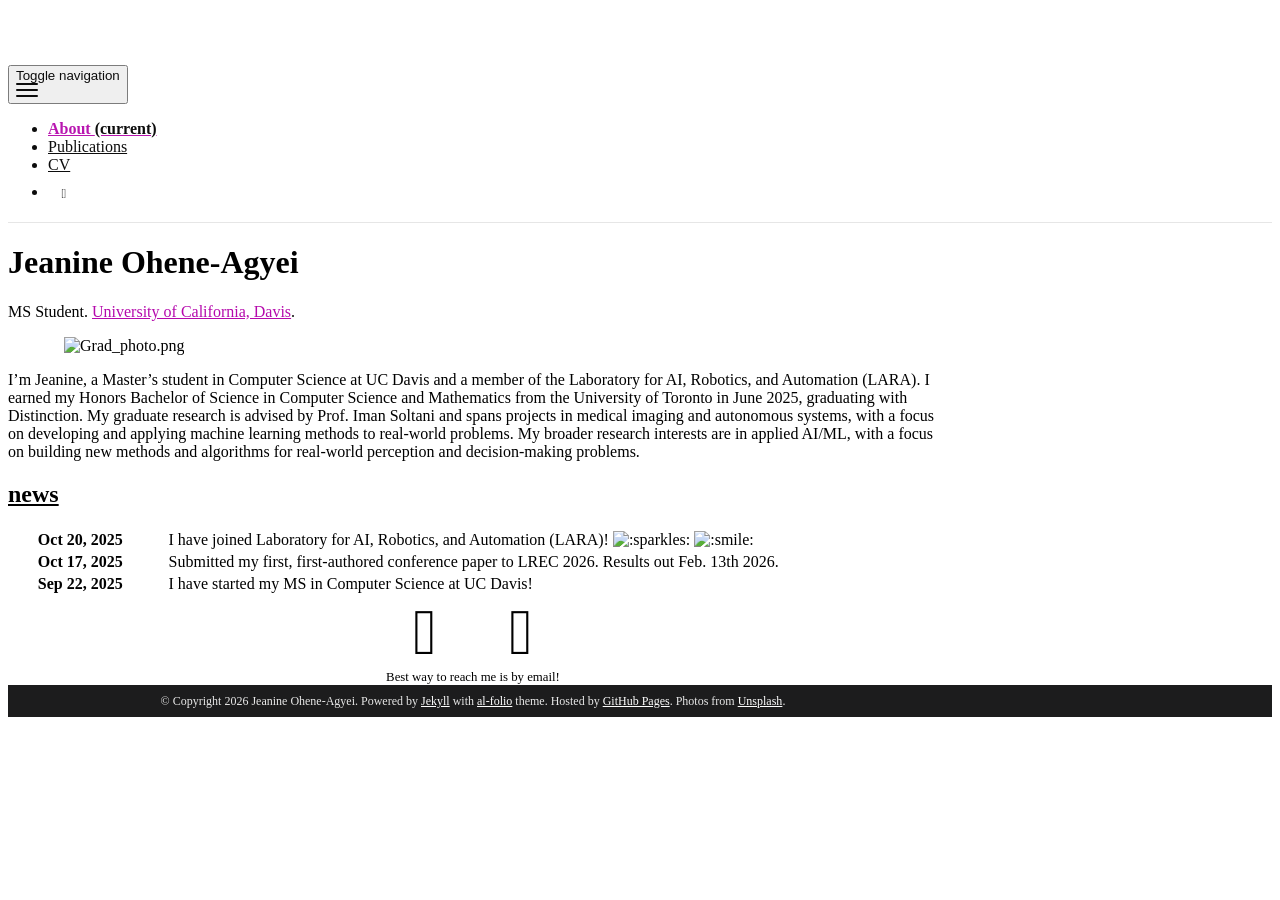
==== index.html @ bb0301bc "Deploying to gh-pages from @ jeanineohene-agyei/jeanineohene-agyei.github.io@936c6bf498dc7e706f2542d" ====
<!DOCTYPE html> <html lang="en"> <head> <meta http-equiv="Content-Type" content="text/html; charset=UTF-8"> <meta charset="utf-8"> <meta name="viewport" content="width=device-width, initial-scale=1, shrink-to-fit=no"> <meta http-equiv="X-UA-Compatible" content="IE=edge"> <title> Jeanine Ohene-Agyei </title> <meta name="author" content="Jeanine Ohene-Agyei"> <meta name="description" content="A simple, whitespace theme for academics. Based on [*folio](https://github.com/bogoli/-folio) design. "> <meta name="keywords" content="jekyll, jekyll-theme, academic-website, portfolio-website"> <meta http-equiv="Content-Security-Policy" content="default-src 'self'; script-src 'self' 'unsafe-inline' https:; style-src 'self' 'unsafe-inline' https:; img-src 'self' data: https:; font-src 'self' data: https:; media-src 'self' https:; frame-src 'self' https:; connect-src 'self' https:;"> <link rel="stylesheet" href="/assets/css/bootstrap.min.css?v=a4b3f509e79c54a512b890d73235ef04"> <link rel="stylesheet" href="https://cdn.jsdelivr.net/npm/mdbootstrap@4.20.0/css/mdb.min.css" integrity="sha256-jpjYvU3G3N6nrrBwXJoVEYI/0zw8htfFnhT9ljN3JJw=" crossorigin="anonymous"> <link defer rel="stylesheet" href="/assets/css/academicons.min.css?v=f0b7046b84e425c55f3463ac249818f5"> <link defer rel="stylesheet" href="/assets/css/scholar-icons.css?v=62b2ac103a88034e6882a5be5f3e2772"> <link defer rel="stylesheet" type="text/css" href="https://fonts.googleapis.com/css?family=Roboto:300,400,500,700|Roboto+Slab:100,300,400,500,700|Material+Icons&amp;display=swap"> <link defer rel="stylesheet" href="/assets/css/jekyll-pygments-themes-github.css?v=591dab5a4e56573bf4ef7fd332894c99" media="" id="highlight_theme_light"> <link rel="shortcut icon" href="data:image/svg+xml,&lt;svg%20xmlns=%22http://www.w3.org/2000/svg%22%20viewBox=%220%200%20100%20100%22&gt;&lt;text%20y=%22.9em%22%20font-size=%2290%22&gt;%E2%9A%9B%EF%B8%8F&lt;/text&gt;&lt;/svg&gt;"> <link rel="stylesheet" href="/assets/css/main.css?v=d41d8cd98f00b204e9800998ecf8427e"> <link rel="canonical" href="https://jeanineohene-agyei.github.io/"> <script src="/assets/js/theme.js?v=5fea5159b787642c1bbc1f334d60f883"></script> <link defer rel="stylesheet" href="/assets/css/jekyll-pygments-themes-native.css?v=5847e5ed4a4568527aa6cfab446049ca" media="none" id="highlight_theme_dark"> <script>
    initTheme();
  </script> </head> <body class="fixed-top-nav "> <header> <nav id="navbar" class="navbar navbar-light navbar-expand-sm fixed-top" role="navigation"> <div class="container"> <button class="navbar-toggler collapsed ml-auto" type="button" data-toggle="collapse" data-target="#navbarNav" aria-controls="navbarNav" aria-expanded="false" aria-label="Toggle navigation"> <span class="sr-only">Toggle navigation</span> <span class="icon-bar top-bar"></span> <span class="icon-bar middle-bar"></span> <span class="icon-bar bottom-bar"></span> </button> <div class="collapse navbar-collapse text-right" id="navbarNav"> <ul class="navbar-nav ml-auto flex-nowrap"> <li class="nav-item active"> <a class="nav-link" href="/">About <span class="sr-only">(current)</span> </a> </li> <li class="nav-item "> <a class="nav-link" href="/publications/">Publications </a> </li> <li class="nav-item "> <a class="nav-link" href="/cv/">CV </a> </li> <li class="toggle-container"> <button id="light-toggle" title="Change theme"> <i class="fa-half-sun-moon" id="light-toggle-system"></i> <i class="fa-solid fa-moon" id="light-toggle-dark"></i> <i class="fa-solid fa-sun" id="light-toggle-light"></i> </button> </li> </ul> </div> </div> </nav> <progress id="progress" value="0"> <div class="progress-container"> <span class="progress-bar"></span> </div> </progress> </header> <div class="container mt-5" role="main"> <div class="post"> <header class="post-header"> <h1 class="post-title"> <span class="font-weight-bold">Jeanine</span> Ohene-Agyei </h1> <p class="desc">MS Student. <a href="https://www.ucdavis.edu/" rel="external nofollow noopener" target="_blank">University of California, Davis</a>.</p> </header> <article> <div class="profile float-right"> <figure> <picture> <source class="responsive-img-srcset" srcset="/assets/img/Grad_photo-480.webp 480w,/assets/img/Grad_photo-800.webp 800w,/assets/img/Grad_photo-1400.webp 1400w," type="image/webp" sizes="(min-width: 930px) 270.0px, (min-width: 576px) 30vw, 95vw"> <img src="/assets/img/Grad_photo.png?v=5d788cd5aca3be4e5ffb398094a9f5c0" class="img-fluid z-depth-1 rounded-circle" width="100%" height="auto" alt="Grad_photo.png" loading="eager" onerror="this.onerror=null; $('.responsive-img-srcset').remove();"> </source></picture> </figure> </div> <div class="clearfix"> <p>I’m Jeanine, a Master’s student in Computer Science at UC Davis and a member of the Laboratory for AI, Robotics, and Automation (LARA). I earned my Honors Bachelor of Science in Computer Science and Mathematics from the University of Toronto in June 2025, graduating with Distinction. My graduate research is advised by Prof. Iman Soltani and spans projects in medical imaging and autonomous systems, with a focus on developing and applying machine learning methods to real-world problems. My broader research interests are in applied AI/ML, with a focus on building new methods and algorithms for real-world perception and decision-making problems.</p> </div> <h2> <a href="/news/" style="color: inherit">news</a> </h2> <div class="news"> <div class="table-responsive"> <table class="table table-sm table-borderless"> <tr> <th scope="row" style="width: 20%">Oct 20, 2025</th> <td> I have joined Laboratory for AI, Robotics, and Automation (LARA)! <img class="emoji" title=":sparkles:" alt=":sparkles:" src="https://github.githubassets.com/images/icons/emoji/unicode/2728.png" height="20" width="20"> <img class="emoji" title=":smile:" alt=":smile:" src="https://github.githubassets.com/images/icons/emoji/unicode/1f604.png" height="20" width="20"> </td> </tr> <tr> <th scope="row" style="width: 20%">Oct 17, 2025</th> <td> Submitted my first, first-authored conference paper to LREC 2026. Results out Feb. 13th 2026. </td> </tr> <tr> <th scope="row" style="width: 20%">Sep 22, 2025</th> <td> I have started my MS in Computer Science at UC Davis! </td> </tr> </table> </div> </div> <div class="social"> <div class="contact-icons"> <a href="/assets/pdf/Jeanine_s_CV.pdf" title="Cv pdf"><i class="ai ai-cv"></i></a> <a href="mailto:joheneagyei@ucdavis.edu" title="Email"><i class="fa-solid fa-envelope"></i></a> <a href="https://www.linkedin.com/in/jeanine-ohene-agyei-8a7bb0239" title="Linkedin username" rel="external nofollow noopener" target="_blank"><i class="fa-brands fa-linkedin"></i></a> <a href="https://scholar.google.com/citations?user=N5tnkrQAAAAJ" title="Scholar userid" rel="external nofollow noopener" target="_blank"><i class="ai ai-google-scholar"></i></a> </div> <div class="contact-note">Best way to reach me is by email! </div> </div> </article> </div> </div> <footer class="fixed-bottom" role="contentinfo"> <div class="container mt-0"> © Copyright 2026 Jeanine Ohene-Agyei. Powered by <a href="https://jekyllrb.com/" target="_blank" rel="external nofollow noopener">Jekyll</a> with <a href="https://github.com/alshedivat/al-folio" rel="external nofollow noopener" target="_blank">al-folio</a> theme. Hosted by <a href="https://pages.github.com/" target="_blank" rel="external nofollow noopener">GitHub Pages</a>. Photos from <a href="https://unsplash.com" target="_blank" rel="external nofollow noopener">Unsplash</a>. </div> </footer> <script src="https://cdn.jsdelivr.net/npm/jquery@3.6.0/dist/jquery.min.js" integrity="sha256-/xUj+3OJU5yExlq6GSYGSHk7tPXikynS7ogEvDej/m4=" crossorigin="anonymous"></script> <script src="/assets/js/bootstrap.bundle.min.js"></script> <script src="https://cdn.jsdelivr.net/npm/mdbootstrap@4.20.0/js/mdb.min.js" integrity="sha256-NdbiivsvWt7VYCt6hYNT3h/th9vSTL4EDWeGs5SN3DA=" crossorigin="anonymous"></script> <script defer src="https://cdn.jsdelivr.net/npm/masonry-layout@4.2.2/dist/masonry.pkgd.min.js" integrity="sha256-Nn1q/fx0H7SNLZMQ5Hw5JLaTRZp0yILA/FRexe19VdI=" crossorigin="anonymous"></script> <script defer src="https://cdn.jsdelivr.net/npm/imagesloaded@5.0.0/imagesloaded.pkgd.min.js" integrity="sha256-htrLFfZJ6v5udOG+3kNLINIKh2gvoKqwEhHYfTTMICc=" crossorigin="anonymous"></script> <script defer src="/assets/js/masonry.js?v=a0db7e5d5c70cc3252b3138b0c91dcaf" type="text/javascript"></script> <script defer src="https://cdn.jsdelivr.net/npm/medium-zoom@1.1.0/dist/medium-zoom.min.js" integrity="sha256-ZgMyDAIYDYGxbcpJcfUnYwNevG/xi9OHKaR/8GK+jWc=" crossorigin="anonymous"></script> <script defer src="/assets/js/zoom.js?v=85ddb88934d28b74e78031fd54cf8308"></script> <script src="/assets/js/no_defer.js?v=2781658a0a2b13ed609542042a859126"></script> <script defer src="/assets/js/common.js?v=c15de51d4bb57887caa2c21988d97279"></script> <script defer src="/assets/js/copy_code.js?v=c8a01c11a92744d44b093fc3bda915df" type="text/javascript"></script> <script defer src="/assets/js/jupyter_new_tab.js?v=d9f17b6adc2311cbabd747f4538bb15f"></script> <script async src="https://d1bxh8uas1mnw7.cloudfront.net/assets/embed.js"></script> <script async src="https://badge.dimensions.ai/badge.js"></script> <script defer type="text/javascript" id="MathJax-script" src="https://cdn.jsdelivr.net/npm/mathjax@3.2.2/es5/tex-mml-chtml.js" integrity="sha256-MASABpB4tYktI2Oitl4t+78w/lyA+D7b/s9GEP0JOGI=" crossorigin="anonymous"></script> <script src="/assets/js/mathjax-setup.js?v=a5bb4e6a542c546dd929b24b8b236dfd"></script> <script defer src="https://cdnjs.cloudflare.com/polyfill/v3/polyfill.min.js?features=es6" crossorigin="anonymous"></script> <script defer src="/assets/js/progress-bar.js?v=2f30e0e6801ea8f5036fa66e1ab0a71a" type="text/javascript"></script> <script src="/assets/js/vanilla-back-to-top.min.js?v=f40d453793ff4f64e238e420181a1d17"></script> <script>
    addBackToTop();
  </script> </body> </html>
---- assets/css/main.css ----
:root{color-scheme:light;--global-bg-color:#fff;--global-code-bg-color:rgba(181,9,172,0.05);--global-text-color:#000;--global-text-color-light:#828282;--global-theme-color:#b509ac;--global-hover-color:#b509ac;--global-hover-text-color:#fff;--global-footer-bg-color:#1c1c1d;--global-footer-text-color:#e8e8e8;--global-footer-link-color:#fff;--global-distill-app-color:#828282;--global-divider-color:rgba(0,0,0,0.1);--global-card-bg-color:#fff;--global-highlight-color:#b71c1c;--global-back-to-top-bg-color:rgba(0,0,0,0.4);--global-back-to-top-text-color:#fff;--global-newsletter-bg-color:#fff;--global-newsletter-text-color:#000;--global-tip-block:#42b983;--global-tip-block-bg:#e2f5ec;--global-tip-block-text:#215d42;--global-tip-block-title:#359469;--global-warning-block:#e7c000;--global-warning-block-bg:#fff8d8;--global-warning-block-text:#6b5900;--global-warning-block-title:#b29400;--global-danger-block:#c00;--global-danger-block-bg:#ffe0e0;--global-danger-block-text:#600;--global-danger-block-title:#c00}:root #light-toggle-system{display:inline-block}:root #light-toggle-dark{display:none}:root #light-toggle-light{display:none}:root .only-light{display:block}:root .only-dark{display:none}:root #back-to-top{color:var(--global-back-to-top-text-color);background:var(--global-back-to-top-bg-color);bottom:30px;right:30px;height:40px;width:40px;z-index:10}html[data-theme=dark]{color-scheme:dark;--global-bg-color:#1c1c1d;--global-code-bg-color:#2c3237;--global-text-color:#e8e8e8;--global-text-color-light:#828282;--global-theme-color:#2698ba;--global-hover-color:#2698ba;--global-hover-text-color:#fff;--global-footer-bg-color:#e8e8e8;--global-footer-text-color:#1c1c1d;--global-footer-link-color:#000;--global-distill-app-color:#e8e8e8;--global-divider-color:#424246;--global-card-bg-color:#212529;--global-back-to-top-bg-color:rgba(255,255,255,0.5);--global-back-to-top-text-color:#000;--global-newsletter-bg-color:#e8e8e8;--global-newsletter-text-color:#1c1c1d;--global-tip-block:#42b983;--global-tip-block-bg:#215d42;--global-tip-block-text:#beffe2;--global-tip-block-title:#e2f5ec;--global-warning-block:#e7c000;--global-warning-block-bg:#6b5900;--global-warning-block-text:#fff2af;--global-warning-block-title:#fff8d8;--global-danger-block:#c00;--global-danger-block-bg:#600;--global-danger-block-text:#ffb9b9;--global-danger-block-title:#ffe0e0}html[data-theme=dark] .only-light{display:none}html[data-theme=dark] .only-dark{display:block}html[data-theme-setting=dark] #light-toggle-system{display:none}html[data-theme-setting=dark] #light-toggle-dark{display:inline-block}html[data-theme-setting=dark] #light-toggle-light{display:none}html[data-theme-setting=dark] #back-to-top{color:var(--global-back-to-top-text-color);background:var(--global-back-to-top-bg-color)}html[data-theme-setting=light] #light-toggle-system{display:none}html[data-theme-setting=light] #light-toggle-dark{display:none}html[data-theme-setting=light] #light-toggle-light{display:inline-block}.fa-half-sun-moon{position:relative;display:inline-block;--fa-font:var(--fa-font-solid);speak:none;font-style:normal;font-variant:normal;text-rendering:auto;-webkit-font-smoothing:antialiased;-moz-osx-font-smoothing:grayscale;width:1em;height:1em}.fa-half-sun-moon::before,.fa-half-sun-moon::after{content:"";position:absolute;inset:0;top:-0.5px;bottom:-0.5px;text-align:center;line-height:1em;clip-path:polygon(0 0,100% 0,100% 100%,0 100%);font:var(--fa-font)}.fa-half-sun-moon::before{content:"";color:var(--global-text-color);clip-path:polygon(0 0,calc(50% - 0.5px) 0,calc(50% - 0.5px) 100%,0 100%)}.fa-half-sun-moon::after{content:"";color:var(--global-text-color);clip-path:polygon(calc(50% + 0.5px) 0,100% 0,100% 100%,calc(50% + 0.5px) 100%);right:-1.5px;transform:translateX(-1px)}#light-toggle:hover .fa-half-sun-moon::before{color:var(--global-theme-color)}#light-toggle:hover .fa-half-sun-moon::after{color:var(--global-theme-color)}body{padding-bottom:70px;color:var(--global-text-color);background-color:var(--global-bg-color)}body h1,body h2,body h3,body h4,body h5,body h6{scroll-margin-top:66px}body.fixed-top-nav{padding-top:57px}.container{max-width:930px}.profile img{width:100%}p,h1,h2,h3,h4,h5,h6,em,div,li,span,strong{color:var(--global-text-color)}hr{border-top:1px solid var(--global-divider-color)}table td,table th{font-size:1rem;padding:1px 1rem 1px 0}table th{font-weight:bold}a,table.table a{color:var(--global-theme-color)}a:hover,table.table a:hover{color:var(--global-theme-color);text-decoration:underline}a:hover:after :not(.nav-item.dropdown),table.table a:hover:after :not(.nav-item.dropdown){width:100%}.table-dark{background-color:rgba(0,0,0,0)}blockquote{background:var(--global-bg-color);border-left:5px solid var(--global-theme-color);margin:1.5em 0;padding:1em;font-size:1.2rem}blockquote p{margin-bottom:0}blockquote.block-tip{border-color:var(--global-tip-block);background-color:var(--global-tip-block-bg)}blockquote.block-tip em,blockquote.block-tip li,blockquote.block-tip p,blockquote.block-tip strong{color:var(--global-tip-block-text)}blockquote.block-tip a,blockquote.block-tip h1,blockquote.block-tip h2,blockquote.block-tip h3,blockquote.block-tip h4,blockquote.block-tip h5,blockquote.block-tip h6{color:var(--global-tip-block-title)}blockquote.block-warning{border-color:var(--global-warning-block);background-color:var(--global-warning-block-bg)}blockquote.block-warning em,blockquote.block-warning li,blockquote.block-warning p,blockquote.block-warning strong{color:var(--global-warning-block-text)}blockquote.block-warning a,blockquote.block-warning h1,blockquote.block-warning h2,blockquote.block-warning h3,blockquote.block-warning h4,blockquote.block-warning h5,blockquote.block-warning h6{color:var(--global-warning-block-title)}blockquote.block-danger{border-color:var(--global-danger-block);background-color:var(--global-danger-block-bg)}blockquote.block-danger em,blockquote.block-danger li,blockquote.block-danger p,blockquote.block-danger strong{color:var(--global-danger-block-text)}blockquote.block-danger a,blockquote.block-danger h1,blockquote.block-danger h2,blockquote.block-danger h3,blockquote.block-danger h4,blockquote.block-danger h5,blockquote.block-danger h6{color:var(--global-danger-block-title)}.navbar{box-shadow:none;border-bottom:1px solid var(--global-divider-color);background-color:var(--global-bg-color);opacity:.95}.navbar .dropdown-menu{background-color:var(--global-bg-color);border:1px solid var(--global-divider-color)}.navbar .dropdown-menu a:not(.active){color:var(--global-text-color)}.navbar .dropdown-menu a:hover{color:var(--global-hover-color)}.dropdown-item{color:var(--global-text-color)}.dropdown-item:hover{color:var(--global-hover-color);background-color:var(--global-bg-color)}.dropdown-item.active,.dropdown-item:active{background-color:var(--global-hover-color);color:var(--global-hover-text-color)!important}.dropdown-item.active:hover,.dropdown-item:active:hover{color:var(--global-hover-text-color)}.navbar.navbar-light a:hover{text-decoration:none}.navbar.navbar-light .navbar-brand{color:var(--global-text-color)}.navbar.navbar-light .navbar-nav .nav-item .nav-link{color:var(--global-text-color)}.navbar.navbar-light .navbar-nav .nav-item .nav-link:hover{color:var(--global-hover-color)}.navbar.navbar-light .navbar-nav .nav-item.active>.nav-link{background-color:inherit;font-weight:bolder;color:var(--global-theme-color)}.navbar.navbar-light .navbar-nav .nav-item.active>.nav-link:hover{color:var(--global-hover-color)}.navbar.navbar-light .navbar-brand.social{padding-bottom:0;padding-top:0;font-size:1.7rem}.navbar.navbar-light .navbar-brand.social a img{width:1.7rem;height:1.7rem;margin-bottom:.5rem}.navbar.navbar-light .navbar-brand.social a svg{width:1.7rem;height:1.7rem;margin-bottom:.5rem}.navbar.navbar-light .navbar-brand.social a svg image{width:1.7rem;height:1.7rem}.navbar.navbar-light .navbar-brand.social a i::before{color:var(--global-text-color);transition-property:all .2s ease-in-out}.navbar.navbar-light .navbar-brand.social a:hover i::before{color:var(--global-theme-color)}.navbar-toggler .icon-bar{display:block;width:22px;height:2px;background-color:var(--global-text-color);border-radius:1px;margin-bottom:4px;transition:all .2s}.navbar-toggler .top-bar{transform:rotate(45deg);transform-origin:10% 10%}.navbar-toggler .middle-bar{opacity:0}.navbar-toggler .bottom-bar{transform:rotate(-45deg);transform-origin:10% 90%}.navbar-toggler.collapsed .top-bar{transform:rotate(0)}.navbar-toggler.collapsed .middle-bar{opacity:1}.navbar-toggler.collapsed .bottom-bar{transform:rotate(0)}#light-toggle{padding:0;border:0;background-color:inherit;color:var(--global-text-color);width:2rem;height:2rem;display:inline-flex;align-items:center;justify-content:center}#light-toggle:hover{color:var(--global-hover-color)}@media(min-width:576px){#light-toggle{transform:translateY(4px)}}#search-toggle{padding:0;border:0;background-color:inherit;color:var(--global-text-color)}#search-toggle:hover{color:var(--global-hover-color)}footer.fixed-bottom{background-color:var(--global-footer-bg-color);font-size:.75rem}footer.fixed-bottom .container{color:var(--global-footer-text-color);padding-top:9px;padding-bottom:8px;text-align:center}footer.fixed-bottom a{color:var(--global-footer-link-color)}footer.fixed-bottom a:hover{color:var(--global-theme-color);text-decoration:none}footer.sticky-bottom{border-top:1px solid var(--global-divider-color);padding-top:40px;padding-bottom:40px;font-size:.9rem}footer.sticky-bottom .container{text-align:center}.header-bar{border-bottom:1px solid var(--global-divider-color);text-align:center;padding-top:2rem;padding-bottom:3rem}.header-bar h1{color:var(--global-theme-color);font-size:5rem}.tag-category-list{border-bottom:1px solid var(--global-divider-color);text-align:center;padding-top:1rem}.tag-category-list ul{justify-content:center;display:flow-root}.tag-category-list ul p,.tag-category-list ul li{list-style:none;display:inline-block;padding:1rem .5rem;color:var(--global-text-color-light)}.post-list{margin:0;margin-bottom:40px;padding:0}.post-list li{border-bottom:1px solid var(--global-divider-color);list-style:none;padding-top:2rem;padding-bottom:2rem}.post-list li .post-meta{color:var(--global-text-color-light);font-size:.875rem;margin-bottom:0}.post-list li .post-tags{color:var(--global-text-color-light);font-size:.875rem;padding-top:.25rem;padding-bottom:0}.post-list li a{color:var(--global-text-color);text-decoration:none}.post-list li a:hover{color:var(--global-theme-color)}.pagination .page-item .page-link{color:var(--global-text-color);padding:.75rem 1.15rem}.pagination .page-item .page-link:hover{color:#000}.pagination .page-item.active .page-link{color:#fff;background-color:var(--global-theme-color)}.pagination .page-item.active .page-link:hover{background-color:var(--global-theme-color)}.post .post-meta{color:var(--global-text-color-light);font-size:.875rem;margin-bottom:0}.post .post-tags{color:var(--global-text-color-light);font-size:.875rem;padding-top:.25rem;padding-bottom:1rem}.post .post-tags a{color:var(--global-text-color-light);text-decoration:none}.post .post-tags a:hover{color:var(--global-theme-color)}.featured-posts a{color:var(--global-text-color-light);text-decoration:none}.featured-posts a .card-text{overflow:hidden;text-overflow:ellipsis;white-space:nowrap}.featured-posts a:hover{color:var(--global-theme-color)}.featured-posts a:hover .card-title{color:var(--global-theme-color)}.featured-posts .post-meta{color:var(--global-text-color-light);font-size:.875rem;margin-bottom:0;padding-top:.5rem}.post-description{margin-bottom:2rem;font-size:.875rem}.post-description a{color:inherit}.post-description a:hover{color:var(--global-theme-color);text-decoration:none}.publications{margin-top:2rem}.publications h1{color:var(--global-theme-color);font-size:2rem;text-align:center;margin-top:1em;margin-bottom:1em}.publications h2{margin-bottom:1rem}.publications h2 span{font-size:1.5rem}.publications h2.bibliography{color:var(--global-divider-color);border-top:1px solid var(--global-divider-color);padding-top:1rem;margin-top:2rem;text-align:right}.publications ol.bibliography{list-style:none;padding:0;margin-top:0}.publications ol.bibliography li{margin-bottom:1rem}.publications ol.bibliography li .preview{display:inline-block}.publications ol.bibliography li .abbr{margin-bottom:.5rem}.publications ol.bibliography li .abbr abbr{display:inline-block;background-color:var(--global-theme-color);margin-bottom:.5rem;color:var(--global-card-bg-color)!important}.publications ol.bibliography li .abbr abbr a{color:#fff}.publications ol.bibliography li .abbr abbr a:hover{text-decoration:none}.publications ol.bibliography li .abbr .award{color:var(--global-theme-color)!important;border:1px solid var(--global-theme-color)}.publications ol.bibliography li .title{font-weight:bolder}.publications ol.bibliography li .author a{border-bottom:1px dashed var(--global-theme-color)}.publications ol.bibliography li .author a:hover{border-bottom-style:solid;text-decoration:none}.publications ol.bibliography li .author>em{border-bottom:1px solid;font-style:normal}.publications ol.bibliography li .author>span.more-authors{color:var(--global-text-color-light);border-bottom:1px dashed var(--global-text-color-light);cursor:pointer}.publications ol.bibliography li .author>span.more-authors:hover{color:var(--global-text-color);border-bottom:1px dashed var(--global-text-color)}.publications ol.bibliography li .links a.btn{color:var(--global-text-color);border:1px solid var(--global-text-color);padding-left:1rem;padding-right:1rem;padding-top:.25rem;padding-bottom:.25rem;margin-left:0}.publications ol.bibliography li .links a.btn:hover{color:var(--global-theme-color);border-color:var(--global-theme-color)}.publications ol.bibliography li .links a.award.btn{border-color:var(--global-highlight-color)}.publications ol.bibliography li .badges{padding-bottom:.5rem}.publications ol.bibliography li .badges span{display:inline-block;color:#000;height:100%;padding-right:.5rem;vertical-align:middle}.publications ol.bibliography li .badges span:hover{text-decoration:underline}.publications ol.bibliography li .hidden{font-size:.875rem;max-height:0;overflow:hidden;text-align:justify;transition-property:.15s ease;-moz-transition:.15s ease;-ms-transition:.15s ease;-o-transition:.15s ease;transition:all .15s ease}.publications ol.bibliography li .hidden p{line-height:1.4em;margin:10px}.publications ol.bibliography li .hidden pre{font-size:1em;line-height:1.4em;padding:10px}.publications ol.bibliography li .hidden.open{max-height:100em;transition-property:.15s ease;-moz-transition:.15s ease;-ms-transition:.15s ease;-o-transition:.15s ease;transition:all .15s ease}.publications ol.bibliography li div.abstract.hidden{border:dashed 1px var(--global-bg-color)}.publications ol.bibliography li div.abstract.hidden.open{border-color:var(--global-text-color)}.publications ol.bibliography div.award.hidden{border:dashed 1px var(--global-bg-color)}.publications ol.bibliography div.award.hidden.open{border-color:var(--global-highlight-color)}.citation,.citation-number{color:var(--global-theme-color)}ul.task-list{list-style-type:none}ul.task-list>li ul{padding-inline-start:1.5rem}ul.task-list input[type=checkbox]{margin:.275rem .5rem .5rem -1rem;vertical-align:middle}.equation{margin-bottom:1rem;text-align:center}.caption{font-size:.875rem;margin-top:.75rem;margin-bottom:1.5rem;text-align:center}.card{background-color:var(--global-card-bg-color)}.card .card-img{width:100%;padding-top:1.25rem}.card .card-title{color:var(--global-text-color)}.card .card-body{padding:1.25rem 1.25rem 1.25rem 1.25rem}.profile{width:100%}.profile .more-info{margin-bottom:5px;margin-top:5px;font-family:monospace}.profile .more-info p{display:inline-block;margin:0}.profile.float-right{margin-left:1rem}.profile.float-left{margin-right:1rem}@media(min-width:576px){.profile{width:30%}.profile .address p{display:block}}.cv{margin-bottom:40px}.cv .card{background-color:var(--global-card-bg-color);border:1px solid var(--global-divider-color)}.cv .card .list-group-item{background-color:inherit;border-color:var(--global-divider-color)}.cv .card .list-group-item .badge{color:var(--global-card-bg-color)!important;background-color:var(--global-theme-color)!important}.date-column{width:75px;transform:translateX(-15px) translateY(-5px)}.projects a{text-decoration:none}.projects a:hover .card-title{color:var(--global-theme-color)}.projects .card img{width:100%}.projects .col{padding-bottom:1rem}.projects .grid-item{width:250px;margin-bottom:10px}.projects h2.category{color:var(--global-divider-color);border-bottom:1px solid var(--global-divider-color);padding-top:.5rem;margin-top:2rem;margin-bottom:1rem;text-align:right}@media(min-width:768px){.repo{max-width:50%}}.social{text-align:center}.social .contact-icons{font-size:4rem}.social .contact-icons a img{width:3.2rem;height:3.2rem;margin-bottom:1rem}.social .contact-icons a svg{width:3.5rem;height:4rem;margin-bottom:.5rem}.social .contact-icons a svg image{width:3.5rem;height:3.5rem}.social .contact-icons a i::before{color:var(--global-text-color);transition-property:all .2s ease-in-out}.social .contact-icons a:hover{text-decoration:none}.social .contact-icons a:hover i::before{color:var(--global-theme-color)}.social .contact-note{font-size:.8rem}.distill a:hover{border-bottom-color:var(--global-theme-color);text-decoration:none}figure.highlight{margin:0 0 1rem;overflow-x:auto;-webkit-overflow-scrolling:touch}figure.highlight pre{white-space:pre;word-wrap:normal;overflow-x:auto;-webkit-overflow-scrolling:touch}pre{color:var(--global-theme-color);background-color:var(--global-code-bg-color);border-radius:6px;padding:6px 12px;overflow-x:auto;-webkit-overflow-scrolling:touch;white-space:pre;word-wrap:normal}pre pre,pre code{background-color:rgba(0,0,0,0);border-radius:0;margin-bottom:0;padding:0;white-space:inherit}code{color:var(--global-theme-color);background-color:var(--global-code-bg-color);border-radius:3px;padding:3px 3px;white-space:normal;word-wrap:break-word}progress{position:fixed;left:0;top:56px;z-index:10;width:100%;height:1px;-webkit-appearance:none;-moz-appearance:none;appearance:none;border:0;background-color:rgba(0,0,0,0);color:var(--global-theme-color)}progress::-webkit-progress-bar{background-color:rgba(0,0,0,0)}progress::-webkit-progress-value{background-color:var(--global-theme-color)}progress::-moz-progress-bar{background-color:var(--global-theme-color)}.progress-container{width:100%;background-color:rgba(0,0,0,0);position:fixed;top:56px;left:0;height:5px;display:block}.progress-bar{background-color:var(--global-theme-color);width:0;display:block;height:inherit}html.transition,html.transition *,html.transition *:before,html.transition *:after{transition:all 750ms!important;transition-delay:0!important}.code-display-wrapper{position:relative}.code-display-wrapper .copy{background:var(--global-card-bg-color);border-color:var(--global-bg-color);border-radius:.3rem;border-style:none;color:var(--global-text-color);font-size:medium;opacity:0;position:absolute;right:.2rem;top:.2rem}.code-display-wrapper:active .copy,.code-display-wrapper:focus .copy,.code-display-wrapper:hover .copy{color:var(--global-hover-color);opacity:1}nav[data-toggle=toc]{top:5rem}nav[data-toggle=toc] .nav .nav>li>a{font-size:.75rem}nav[data-toggle=toc] .nav>li>a{color:var(--global-text-color);font-size:.75rem}nav[data-toggle=toc] .nav>li>a:hover{color:var(--global-hover-color);border-left-color:var(--global-hover-color)}nav[data-toggle=toc] .nav-link.active{color:var(--global-theme-color);border-left-color:var(--global-theme-color);font-size:.75rem}nav[data-toggle=toc] .nav-link.active:hover{color:var(--global-hover-color);border-left-color:var(--global-hover-color)}@media(max-width:576px){nav[data-toggle=toc]{visibility:hidden;height:0;top:0}pre{font-size:.875rem;padding:8px 10px;margin:.5rem 0}figure.highlight{margin:.5rem 0}figure.highlight pre{font-size:.875rem;padding:8px 10px}code{font-size:.875rem;padding:2px 4px}}@media(max-width:400px){pre{font-size:.8rem;padding:6px 8px}figure.highlight pre{font-size:.8rem;padding:6px 8px}code{font-size:.8rem;padding:1px 3px}}@media(min-width:577px)and (max-width:768px){pre{font-size:.9rem;padding:8px 12px}figure.highlight pre{font-size:.9rem;padding:8px 12px}}.newsletter-form-container{margin-bottom:20px}.newsletter-form{display:flex;flex-direction:row;align-items:center;width:100%}.newsletter-form-input,.bibsearch-form-input{color:var(--global-newsletter-text-color);background:var(--global-newsletter-bg-color);border:1px solid var(--global-newsletter-text-color);outline:0;margin:0 10px 0 0;width:100%;max-width:350px;min-width:100px;box-sizing:border-box;box-shadow:rgba(0,0,0,.05) 0px 1px 2px;border-radius:6px;padding:8px 12px}.newsletter-form-input:focus{border-color:var(--global-theme-color)!important}.newsletter-form-button{background:var(--global-theme-color);color:var(--global-bg-color);display:flex;width:min-content;max-width:200px;white-space:nowrap;height:38px;align-items:center;flex-direction:row;padding:9px 17px;box-shadow:rgba(0,0,0,.05) 0px 1px 2px;border-radius:6px;text-align:center;font-style:normal;font-weight:500;line-height:20px;border:0;cursor:pointer}.newsletter-loading-button{background:var(--global-theme-color);color:var(--global-bg-color);display:none;width:min-content;max-width:300px;white-space:nowrap;height:38px;align-items:center;flex-direction:row;padding:9px 17px;box-shadow:rgba(0,0,0,.05) 0px 1px 2px;border-radius:6px;text-align:center;font-style:normal;font-weight:500;line-height:20px;border:0;cursor:pointer;margin-right:20px}.newsletter-success{color:var(--global-text-color);display:none;align-items:center;width:100%}.newsletter-error{color:var(--global-theme-color);display:none;align-items:center;width:100%}.newsletter-back-button{color:var(--global-theme-color);margin:10px auto;text-align:center;display:none;background:rgba(0,0,0,0);border:0;cursor:pointer}@media(max-width:575px){.newsletter-form-input,.newsletter-form-button,.newsletter-loading-button,.newsletter-success,.newsletter-error{font-size:16px!important}.newsletter-form-container{margin-right:20px;margin-left:20px}}.popover{background-color:var(--global-bg-color);border-color:var(--global-divider-color)}.popover .popover-header{color:var(--global-text-color);border-bottom:1px solid var(--global-divider-color)}.popover .popover-body{color:var(--global-text-color)}::highlight(search){background-color:var(--global-theme-color);color:var(--global-text-color)}.unloaded{display:none!important}#toc-sidebar{z-index:1}.echarts{height:400px;width:100%}.map{height:400px;width:100%}swiper-container{--swiper-navigation-color:var(--global-theme-color);--swiper-pagination-color:var(--global-theme-color);--swiper-pagination-bullet-inactive-color:var(--global-text-color)}ninja-keys{--ninja-accent-color:var(--global-theme-color);--ninja-icon-size:0;--ninja-modal-background:var(--global-bg-color);--ninja-z-index:1031}ninja-keys::part(ninja-input){color:var(--ninja-selected-text-color)}ninja-keys::part(ninja-input-wrapper){background:var(--global-bg-color)}figure.cover{display:inline-block;text-align:center;margin:.5rem}figure.cover img{vertical-align:bottom}figure.cover figcaption.finished{font-family:monospace;color:#23212d;text-transform:uppercase;background-color:#62c462}figure.cover figcaption.paused{font-family:monospace;color:#23212d;text-transform:uppercase;background-color:#bdac7e}figure.cover figcaption.queued{font-family:monospace;color:#23212d;text-transform:uppercase;background-color:#9e76b5}figure.cover figcaption.reading{font-family:monospace;color:#23212d;text-transform:uppercase;background-color:#f89406}figure.cover a.cover-link:hover{color:#23212d!important}.calendar-toggle-btn{background-color:#007acc;color:#fff;padding:.5em 1em;border:0;border-radius:6px;font-size:1em;cursor:pointer;transition:background-color .3s}.calendar-toggle-btn:hover{background-color:#005fa3}d-byline{border-top-color:var(--global-divider-color)!important}d-byline h3{color:var(--global-text-color)!important}d-byline a,d-article d-byline a{color:var(--global-text-color)!important}d-byline a:hover,d-article d-byline a:hover{color:var(--global-hover-color)!important}d-article{border-top-color:var(--global-divider-color)!important}d-article p,d-article h1,d-article h2,d-article h3,d-article h4,d-article h5,d-article h6,d-article li,d-article table{color:var(--global-text-color)!important}d-article h1,d-article h2,d-article hr,d-article table,d-article table th,d-article table td{border-bottom-color:var(--global-divider-color)!important}d-article a{color:var(--global-theme-color)!important}d-article a:hover{color:var(--global-theme-color)!important}d-article b i{display:inline}d-article blockquote{border-left:2px solid var(--global-theme-color)!important}d-article details{color:var(--global-text-color);background-color:var(--global-code-bg-color);margin-top:0;padding:8px 12px;position:relative;border-radius:6px;display:block;margin-bottom:20px;grid-column:text;overflow:auto;max-width:100%}d-article details summary{color:var(--global-theme-color)}d-article details p{margin-top:.5rem;margin-bottom:.5rem}d-article d-contents{align-self:start;grid-column:1/4;grid-row:auto/span 4;justify-self:end;margin-top:0;padding-left:2em;padding-right:3em;border-right:1px solid var(--global-divider-color);width:max(70%,300px);margin-right:0;margin-top:0;display:grid;grid-template-columns:minmax(8px,1fr) [toc] auto minmax(8px,1fr) [toc-line] 1px minmax(32px,2fr)}d-article d-contents nav{grid-column:toc}d-article d-contents nav a{border-bottom:none!important}d-article d-contents nav a:hover{border-bottom:1px solid var(--global-text-color)!important}d-article d-contents nav h3{margin-top:0;margin-bottom:1em}d-article d-contents nav div{display:block;outline:0;margin-bottom:.8em;color:rgba(0,0,0,.8);font-weight:bold}d-article d-contents nav ul{padding-left:1em;margin-top:0;margin-bottom:6px;list-style-type:none}d-article d-contents nav ul li{margin-bottom:.25em}d-article d-contents .figcaption{line-height:1.4em}d-article d-footnote{scroll-margin-top:66px;color:var(--global-theme-color)!important}d-article d-footnote:hover{color:var(--global-hover-color)!important}d-article d-cite a,d-article a.citation{color:var(--global-theme-color)!important}d-article d-cite a:hover,d-article a.citation:hover{color:var(--global-hover-color)!important}d-appendix{border-top-color:var(--global-divider-color)!important;color:var(--global-distill-app-color)!important}d-appendix h3,d-appendix li,d-appendix span{color:var(--global-distill-app-color)!important}d-appendix a,d-appendix a.footnote-backlink{color:var(--global-distill-app-color)!important}d-appendix a:hover,d-appendix a.footnote-backlink:hover{color:var(--global-hover-color)!important}@media(max-width:1024px){d-article d-contents{display:block;grid-column-start:2;grid-column-end:-2;padding-bottom:.5em;margin-bottom:1em;padding-top:.5em;width:100%;border:1px solid var(--global-divider-color)}d-article d-contents nav{grid-column:none}}table.table-cv{background-color:rgba(0,0,0,0)!important}table.table-cv td,table.table-cv th{padding:1px}p.location{font-size:.7rem;white-space:nowrap}i.iconlocation{color:var(--global-theme-color);font-size:.8rem}div.list-group{display:flex;flex-wrap:wrap;flex-direction:column;align-items:flex-start;margin-bottom:2rem}a.anchor{display:block;position:relative;top:-50px;visibility:hidden}ul.timeline{margin-top:2rem;margin-bottom:2rem}ul.timeline li{position:relative;min-height:2.2rem;color:var(--global-text-color);list-style-position:inside}ul.timeline li::before{content:"";min-height:2.5rem;width:1px;background:var(--global-text-color);margin:0;padding:0;position:absolute;left:2px;top:-0.5rem}.tab{display:flex;flex-wrap:wrap;margin-left:-20px;padding:0;list-style:none;position:relative}.tab>*{flex:none;padding-left:20px;position:relative}.tab>*>a{display:block;text-align:center;padding:9px 20px;color:var(--global-text-color-light);border-bottom:2px solid rgba(0,0,0,0);border-bottom-color:rgba(0,0,0,0);font-size:12px;text-transform:uppercase;transition:color .1s ease-in-out;line-height:20px}.tab>.active>a{color:var(--global-text-color);border-color:var(--global-theme-color)}.tab>li>a{text-decoration:none;cursor:pointer}.tab-content{padding:0}.tab-content>li{display:none}.tab-content>li.active{display:block}.courses{margin-top:30px}.year{margin-top:40px;margin-bottom:20px;border-bottom:1px solid var(--global-divider-color);padding-bottom:10px}.course-list{display:grid;grid-template-columns:repeat(auto-fill,minmax(300px,1fr));gap:20px}.course-item{border:1px solid var(--global-divider-color);border-radius:5px;padding:15px;background-color:var(--global-bg-color);transition:transform .2s ease-in-out}.course-item:hover{transform:translateY(-5px);box-shadow:0 10px 20px rgba(0,0,0,.05)}.course-title{margin-top:0;margin-bottom:10px}.course-meta{font-size:.9rem;color:var(--global-text-color-light);margin-bottom:10px}.course-term,.course-instructor{margin-right:15px}.course-description{font-size:.9rem;margin-bottom:15px}.course-description p{margin-bottom:0}.course-info{margin-bottom:30px}.schedule-description p{margin-bottom:0}.schedule-materials{padding-left:18px;margin-bottom:0}.typogram .diagram{display:block}.typogram .diagram line,.typogram .diagram circle,.typogram .diagram rect{stroke:var(--global-text-color)}.typogram .diagram line{stroke-width:2}.typogram .diagram circle{r:3.5}.typogram .diagram rect{width:6px;height:6px}.typogram .diagram text,.typogram .debug text{font-family:Iosevka Fixed,monospace;font-size:3em;text-anchor:middle;alignment-baseline:central;white-space:pre;fill:var(--global-text-color)}.typogram .reserved{fill:rgba(0,0,0,0);white-space:pre}.typogram .debug[debug=true] .reserved{fill:var(--global-text-color);opacity:.5}.typogram .debug[debug=true] line.grid{stroke:var(--global-text-color);stroke-width:.2;stroke-linecap:butt;fill:var(--global-text-color);opacity:1%}.typogram polygon{stroke-width:0}.typogram .debug[debug=true] polygon.inner{fill:var(--global-text-color);stroke:var(--global-text-color);opacity:5%}.typogram polygon{stroke:var(--global-text-color);stroke-linecap:butt;fill:var(--global-text-color)}.typogram .debug[debug=true] polygon,.typogram .debug[debug=true] line.grid{opacity:10%}.typogram .debug[debug=true] polygon,.typogram .debug[debug=true] path,.typogram .debug[debug=true] circle{opacity:50%}.typogram .debug[debug=true] polygon{fill:red;stroke:red}.typogram .debug[debug=true] circle,.typogram .debug[debug=true] path{opacity:50%;fill:red}.typogram .debug[debug=true] circle{stroke:red}.typogram .debug[debug=true] .inner{stroke-width:.2}.typogram line.part{stroke-width:6;stroke-linecap:butt;stroke:var(--global-text-color)}.typogram .debug[debug=true] line.part{opacity:50%;stroke:red}.typogram .debug[debug=true] line.center{stroke-width:3;stroke-linecap:butt;opacity:10%;stroke:var(--global-text-color)}.typogram text::selection{fill:HighlightText;background-color:Highlight}/*!
 * Font Awesome Free 7.0.0 by @fontawesome - https://fontawesome.com
 * License - https://fontawesome.com/license/free (Icons: CC BY 4.0, Fonts: SIL OFL 1.1, Code: MIT License)
 * Copyright 2025 Fonticons, Inc.
 */.fa-solid,.fa-brands,.fas,.far,.fa{--_fa-family:var(--fa-family,var(--fa-style-family,'Font Awesome 7 Free'));-webkit-font-smoothing:antialiased;-moz-osx-font-smoothing:grayscale;display:var(--fa-display,inline-block);font-family:var(--_fa-family);font-feature-settings:normal;font-style:normal;font-synthesis:none;font-variant:normal;font-weight:var(--fa-style,900);line-height:1;text-align:center;text-rendering:auto;width:var(--fa-width,1.25em)}:is(.fas,.far,.fa-solid,.fa-brands,.fa)::before{content:var(--fa);content:var(--fa)/""}.fa-xs{font-size:calc(12 / 16 * 1em);line-height:calc(1 / 12 * 1em);vertical-align:calc((6 / 12 - .375)*1em)}.fa-sm{font-size:calc(14 / 16 * 1em);line-height:calc(1 / 14 * 1em);vertical-align:calc((6 / 14 - .375)*1em)}@keyframes fa-beat{0%,90%{transform:scale(1)}45%{transform:scale(var(--fa-beat-scale,1.25))}}@keyframes fa-bounce{0%{transform:scale(1,1) translateY(0)}10%{transform:scale(var(--fa-bounce-start-scale-x,1.1),var(--fa-bounce-start-scale-y,0.9)) translateY(0)}30%{transform:scale(var(--fa-bounce-jump-scale-x,0.9),var(--fa-bounce-jump-scale-y,1.1)) translateY(var(--fa-bounce-height,-0.5em))}50%{transform:scale(var(--fa-bounce-land-scale-x,1.05),var(--fa-bounce-land-scale-y,0.95)) translateY(0)}57%{transform:scale(1,1) translateY(var(--fa-bounce-rebound,-0.125em))}64%{transform:scale(1,1) translateY(0)}100%{transform:scale(1,1) translateY(0)}}@keyframes fa-fade{50%{opacity:var(--fa-fade-opacity,0.4)}}@keyframes fa-beat-fade{0%,100%{opacity:var(--fa-beat-fade-opacity,0.4);transform:scale(1)}50%{opacity:1;transform:scale(var(--fa-beat-fade-scale,1.125))}}@keyframes fa-flip{50%{transform:rotate3d(var(--fa-flip-x,0),var(--fa-flip-y,1),var(--fa-flip-z,0),var(--fa-flip-angle,-180deg))}}@keyframes fa-shake{0%{transform:rotate(-15deg)}4%{transform:rotate(15deg)}8%,24%{transform:rotate(-18deg)}12%,28%{transform:rotate(18deg)}16%{transform:rotate(-22deg)}20%{transform:rotate(22deg)}32%{transform:rotate(-12deg)}36%{transform:rotate(12deg)}40%,100%{transform:rotate(0)}}@keyframes fa-spin{0%{transform:rotate(0)}100%{transform:rotate(360deg)}}.fa-hashtag{--fa:"\#"}.fa-magnifying-glass{--fa:""}.fa-star{--fa:""}.fa-tag{--fa:""}.fa-play{--fa:""}.fa-stop{--fa:""}.fa-circle-info{--fa:""}.fa-calendar-alt{--fa:""}.fa-cart-shopping{--fa:""}.fa-thumbtack{--fa:""}.fa-envelope{--fa:""}.fa-calendar{--fa:""}.fa-sun{--fa:""}.fa-moon{--fa:""}.fa-file-pdf{--fa:""}.fa-clipboard{--fa:""}.fa-location-dot{--fa:""}.fa-clipboard-check{--fa:""}/*!
 * Font Awesome Free 7.0.0 by @fontawesome - https://fontawesome.com
 * License - https://fontawesome.com/license/free (Icons: CC BY 4.0, Fonts: SIL OFL 1.1, Code: MIT License)
 * Copyright 2025 Fonticons, Inc.
 */:root{--fa-family-brands:'Font Awesome 7 Brands';--fa-font-brands:normal 400 1em/1 var(--fa-family-brands)}@font-face{font-family:"Font Awesome 7 Brands";font-style:normal;font-weight:400;font-display:block;src:url("../webfonts/fa-brands-400.woff2")}.fa-brands{--fa-family:var(--fa-family-brands);--fa-style:400}.fa-linkedin{--fa:""}.fa-amazon{--fa:""}.fa-goodreads-g{--fa:""}/*!
 * Font Awesome Free 7.0.0 by @fontawesome - https://fontawesome.com
 * License - https://fontawesome.com/license/free (Icons: CC BY 4.0, Fonts: SIL OFL 1.1, Code: MIT License)
 * Copyright 2025 Fonticons, Inc.
 */:root{--fa-family-classic:'Font Awesome 7 Free';--fa-font-solid:normal 900 1em/1 var(--fa-family-classic);--fa-style-family-classic:var(--fa-family-classic)}@font-face{font-family:"Font Awesome 7 Free";font-style:normal;font-weight:900;font-display:block;src:url("../webfonts/fa-solid-900.woff2")}.fas{--fa-family:var(--fa-family-classic);--fa-style:900}.fa-solid{--fa-style:900}/*!
 * Font Awesome Free 7.0.0 by @fontawesome - https://fontawesome.com
 * License - https://fontawesome.com/license/free (Icons: CC BY 4.0, Fonts: SIL OFL 1.1, Code: MIT License)
 * Copyright 2025 Fonticons, Inc.
 */:root{--fa-family-classic:'Font Awesome 7 Free';--fa-font-regular:normal 400 1em/1 var(--fa-family-classic);--fa-style-family-classic:var(--fa-family-classic)}@font-face{font-family:"Font Awesome 7 Free";font-style:normal;font-weight:400;font-display:block;src:url("../webfonts/fa-regular-400.woff2")}.far{--fa-family:var(--fa-family-classic);--fa-style:400}
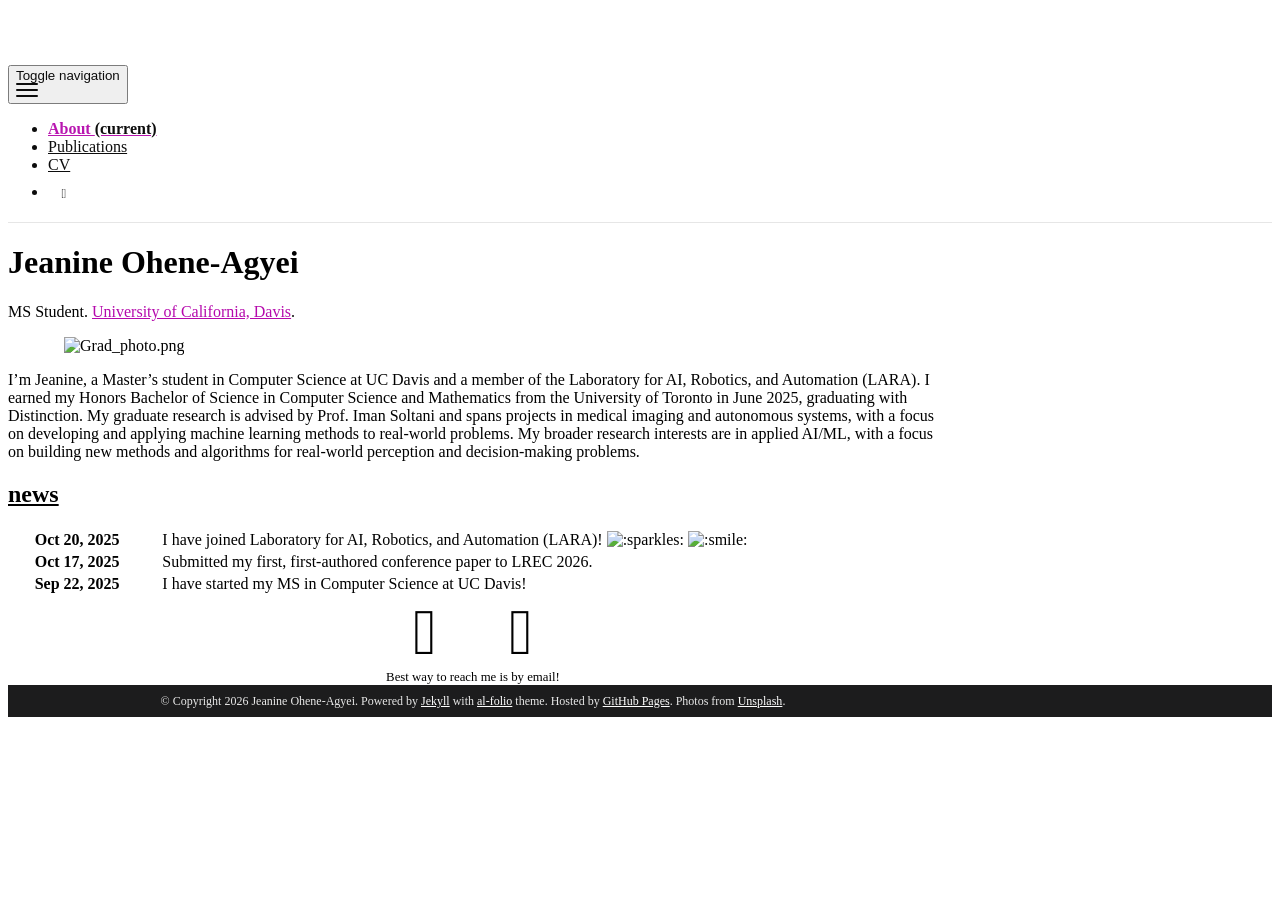
==== commit 23446367: "Deploying to gh-pages from @ jeanineohene-agyei/jeanineohene-agyei.github.io@cccffcd3590d19cbb374566" ====
--- a/index.html
+++ b/index.html
@@ -1,5 +1,5 @@
 <!DOCTYPE html> <html lang="en"> <head> <meta http-equiv="Content-Type" content="text/html; charset=UTF-8"> <meta charset="utf-8"> <meta name="viewport" content="width=device-width, initial-scale=1, shrink-to-fit=no"> <meta http-equiv="X-UA-Compatible" content="IE=edge"> <title> Jeanine Ohene-Agyei </title> <meta name="author" content="Jeanine Ohene-Agyei"> <meta name="description" content="A simple, whitespace theme for academics. Based on [*folio](https://github.com/bogoli/-folio) design. "> <meta name="keywords" content="jekyll, jekyll-theme, academic-website, portfolio-website"> <meta http-equiv="Content-Security-Policy" content="default-src 'self'; script-src 'self' 'unsafe-inline' https:; style-src 'self' 'unsafe-inline' https:; img-src 'self' data: https:; font-src 'self' data: https:; media-src 'self' https:; frame-src 'self' https:; connect-src 'self' https:;"> <link rel="stylesheet" href="/assets/css/bootstrap.min.css?v=a4b3f509e79c54a512b890d73235ef04"> <link rel="stylesheet" href="https://cdn.jsdelivr.net/npm/mdbootstrap@4.20.0/css/mdb.min.css" integrity="sha256-jpjYvU3G3N6nrrBwXJoVEYI/0zw8htfFnhT9ljN3JJw=" crossorigin="anonymous"> <link defer rel="stylesheet" href="/assets/css/academicons.min.css?v=f0b7046b84e425c55f3463ac249818f5"> <link defer rel="stylesheet" href="/assets/css/scholar-icons.css?v=62b2ac103a88034e6882a5be5f3e2772"> <link defer rel="stylesheet" type="text/css" href="https://fonts.googleapis.com/css?family=Roboto:300,400,500,700|Roboto+Slab:100,300,400,500,700|Material+Icons&amp;display=swap"> <link defer rel="stylesheet" href="/assets/css/jekyll-pygments-themes-github.css?v=591dab5a4e56573bf4ef7fd332894c99" media="" id="highlight_theme_light"> <link rel="shortcut icon" href="data:image/svg+xml,&lt;svg%20xmlns=%22http://www.w3.org/2000/svg%22%20viewBox=%220%200%20100%20100%22&gt;&lt;text%20y=%22.9em%22%20font-size=%2290%22&gt;%E2%9A%9B%EF%B8%8F&lt;/text&gt;&lt;/svg&gt;"> <link rel="stylesheet" href="/assets/css/main.css?v=d41d8cd98f00b204e9800998ecf8427e"> <link rel="canonical" href="https://jeanineohene-agyei.github.io/"> <script src="/assets/js/theme.js?v=5fea5159b787642c1bbc1f334d60f883"></script> <link defer rel="stylesheet" href="/assets/css/jekyll-pygments-themes-native.css?v=5847e5ed4a4568527aa6cfab446049ca" media="none" id="highlight_theme_dark"> <script>
     initTheme();
-  </script> </head> <body class="fixed-top-nav "> <header> <nav id="navbar" class="navbar navbar-light navbar-expand-sm fixed-top" role="navigation"> <div class="container"> <button class="navbar-toggler collapsed ml-auto" type="button" data-toggle="collapse" data-target="#navbarNav" aria-controls="navbarNav" aria-expanded="false" aria-label="Toggle navigation"> <span class="sr-only">Toggle navigation</span> <span class="icon-bar top-bar"></span> <span class="icon-bar middle-bar"></span> <span class="icon-bar bottom-bar"></span> </button> <div class="collapse navbar-collapse text-right" id="navbarNav"> <ul class="navbar-nav ml-auto flex-nowrap"> <li class="nav-item active"> <a class="nav-link" href="/">About <span class="sr-only">(current)</span> </a> </li> <li class="nav-item "> <a class="nav-link" href="/publications/">Publications </a> </li> <li class="nav-item "> <a class="nav-link" href="/cv/">CV </a> </li> <li class="toggle-container"> <button id="light-toggle" title="Change theme"> <i class="fa-half-sun-moon" id="light-toggle-system"></i> <i class="fa-solid fa-moon" id="light-toggle-dark"></i> <i class="fa-solid fa-sun" id="light-toggle-light"></i> </button> </li> </ul> </div> </div> </nav> <progress id="progress" value="0"> <div class="progress-container"> <span class="progress-bar"></span> </div> </progress> </header> <div class="container mt-5" role="main"> <div class="post"> <header class="post-header"> <h1 class="post-title"> <span class="font-weight-bold">Jeanine</span> Ohene-Agyei </h1> <p class="desc">MS Student. <a href="https://www.ucdavis.edu/" rel="external nofollow noopener" target="_blank">University of California, Davis</a>.</p> </header> <article> <div class="profile float-right"> <figure> <picture> <source class="responsive-img-srcset" srcset="/assets/img/Grad_photo-480.webp 480w,/assets/img/Grad_photo-800.webp 800w,/assets/img/Grad_photo-1400.webp 1400w," type="image/webp" sizes="(min-width: 930px) 270.0px, (min-width: 576px) 30vw, 95vw"> <img src="/assets/img/Grad_photo.png?v=5d788cd5aca3be4e5ffb398094a9f5c0" class="img-fluid z-depth-1 rounded-circle" width="100%" height="auto" alt="Grad_photo.png" loading="eager" onerror="this.onerror=null; $('.responsive-img-srcset').remove();"> </source></picture> </figure> </div> <div class="clearfix"> <p>I’m Jeanine, a Master’s student in Computer Science at UC Davis and a member of the Laboratory for AI, Robotics, and Automation (LARA). I earned my Honors Bachelor of Science in Computer Science and Mathematics from the University of Toronto in June 2025, graduating with Distinction. My graduate research is advised by Prof. Iman Soltani and spans projects in medical imaging and autonomous systems, with a focus on developing and applying machine learning methods to real-world problems. My broader research interests are in applied AI/ML, with a focus on building new methods and algorithms for real-world perception and decision-making problems.</p> </div> <h2> <a href="/news/" style="color: inherit">news</a> </h2> <div class="news"> <div class="table-responsive"> <table class="table table-sm table-borderless"> <tr> <th scope="row" style="width: 20%">Oct 20, 2025</th> <td> I have joined Laboratory for AI, Robotics, and Automation (LARA)! <img class="emoji" title=":sparkles:" alt=":sparkles:" src="https://github.githubassets.com/images/icons/emoji/unicode/2728.png" height="20" width="20"> <img class="emoji" title=":smile:" alt=":smile:" src="https://github.githubassets.com/images/icons/emoji/unicode/1f604.png" height="20" width="20"> </td> </tr> <tr> <th scope="row" style="width: 20%">Oct 17, 2025</th> <td> Submitted my first, first-authored conference paper to LREC 2026. Results out Feb. 13th 2026. </td> </tr> <tr> <th scope="row" style="width: 20%">Sep 22, 2025</th> <td> I have started my MS in Computer Science at UC Davis! </td> </tr> </table> </div> </div> <div class="social"> <div class="contact-icons"> <a href="/assets/pdf/Jeanine_s_CV.pdf" title="Cv pdf"><i class="ai ai-cv"></i></a> <a href="mailto:joheneagyei@ucdavis.edu" title="Email"><i class="fa-solid fa-envelope"></i></a> <a href="https://www.linkedin.com/in/jeanine-ohene-agyei-8a7bb0239" title="Linkedin username" rel="external nofollow noopener" target="_blank"><i class="fa-brands fa-linkedin"></i></a> <a href="https://scholar.google.com/citations?user=N5tnkrQAAAAJ" title="Scholar userid" rel="external nofollow noopener" target="_blank"><i class="ai ai-google-scholar"></i></a> </div> <div class="contact-note">Best way to reach me is by email! </div> </div> </article> </div> </div> <footer class="fixed-bottom" role="contentinfo"> <div class="container mt-0"> © Copyright 2026 Jeanine Ohene-Agyei. Powered by <a href="https://jekyllrb.com/" target="_blank" rel="external nofollow noopener">Jekyll</a> with <a href="https://github.com/alshedivat/al-folio" rel="external nofollow noopener" target="_blank">al-folio</a> theme. Hosted by <a href="https://pages.github.com/" target="_blank" rel="external nofollow noopener">GitHub Pages</a>. Photos from <a href="https://unsplash.com" target="_blank" rel="external nofollow noopener">Unsplash</a>. </div> </footer> <script src="https://cdn.jsdelivr.net/npm/jquery@3.6.0/dist/jquery.min.js" integrity="sha256-/xUj+3OJU5yExlq6GSYGSHk7tPXikynS7ogEvDej/m4=" crossorigin="anonymous"></script> <script src="/assets/js/bootstrap.bundle.min.js"></script> <script src="https://cdn.jsdelivr.net/npm/mdbootstrap@4.20.0/js/mdb.min.js" integrity="sha256-NdbiivsvWt7VYCt6hYNT3h/th9vSTL4EDWeGs5SN3DA=" crossorigin="anonymous"></script> <script defer src="https://cdn.jsdelivr.net/npm/masonry-layout@4.2.2/dist/masonry.pkgd.min.js" integrity="sha256-Nn1q/fx0H7SNLZMQ5Hw5JLaTRZp0yILA/FRexe19VdI=" crossorigin="anonymous"></script> <script defer src="https://cdn.jsdelivr.net/npm/imagesloaded@5.0.0/imagesloaded.pkgd.min.js" integrity="sha256-htrLFfZJ6v5udOG+3kNLINIKh2gvoKqwEhHYfTTMICc=" crossorigin="anonymous"></script> <script defer src="/assets/js/masonry.js?v=a0db7e5d5c70cc3252b3138b0c91dcaf" type="text/javascript"></script> <script defer src="https://cdn.jsdelivr.net/npm/medium-zoom@1.1.0/dist/medium-zoom.min.js" integrity="sha256-ZgMyDAIYDYGxbcpJcfUnYwNevG/xi9OHKaR/8GK+jWc=" crossorigin="anonymous"></script> <script defer src="/assets/js/zoom.js?v=85ddb88934d28b74e78031fd54cf8308"></script> <script src="/assets/js/no_defer.js?v=2781658a0a2b13ed609542042a859126"></script> <script defer src="/assets/js/common.js?v=c15de51d4bb57887caa2c21988d97279"></script> <script defer src="/assets/js/copy_code.js?v=c8a01c11a92744d44b093fc3bda915df" type="text/javascript"></script> <script defer src="/assets/js/jupyter_new_tab.js?v=d9f17b6adc2311cbabd747f4538bb15f"></script> <script async src="https://d1bxh8uas1mnw7.cloudfront.net/assets/embed.js"></script> <script async src="https://badge.dimensions.ai/badge.js"></script> <script defer type="text/javascript" id="MathJax-script" src="https://cdn.jsdelivr.net/npm/mathjax@3.2.2/es5/tex-mml-chtml.js" integrity="sha256-MASABpB4tYktI2Oitl4t+78w/lyA+D7b/s9GEP0JOGI=" crossorigin="anonymous"></script> <script src="/assets/js/mathjax-setup.js?v=a5bb4e6a542c546dd929b24b8b236dfd"></script> <script defer src="https://cdnjs.cloudflare.com/polyfill/v3/polyfill.min.js?features=es6" crossorigin="anonymous"></script> <script defer src="/assets/js/progress-bar.js?v=2f30e0e6801ea8f5036fa66e1ab0a71a" type="text/javascript"></script> <script src="/assets/js/vanilla-back-to-top.min.js?v=f40d453793ff4f64e238e420181a1d17"></script> <script>
+  </script> </head> <body class="fixed-top-nav "> <header> <nav id="navbar" class="navbar navbar-light navbar-expand-sm fixed-top" role="navigation"> <div class="container"> <button class="navbar-toggler collapsed ml-auto" type="button" data-toggle="collapse" data-target="#navbarNav" aria-controls="navbarNav" aria-expanded="false" aria-label="Toggle navigation"> <span class="sr-only">Toggle navigation</span> <span class="icon-bar top-bar"></span> <span class="icon-bar middle-bar"></span> <span class="icon-bar bottom-bar"></span> </button> <div class="collapse navbar-collapse text-right" id="navbarNav"> <ul class="navbar-nav ml-auto flex-nowrap"> <li class="nav-item active"> <a class="nav-link" href="/">About <span class="sr-only">(current)</span> </a> </li> <li class="nav-item "> <a class="nav-link" href="/publications/">Publications </a> </li> <li class="nav-item "> <a class="nav-link" href="/cv/">CV </a> </li> <li class="toggle-container"> <button id="light-toggle" title="Change theme"> <i class="fa-half-sun-moon" id="light-toggle-system"></i> <i class="fa-solid fa-moon" id="light-toggle-dark"></i> <i class="fa-solid fa-sun" id="light-toggle-light"></i> </button> </li> </ul> </div> </div> </nav> <progress id="progress" value="0"> <div class="progress-container"> <span class="progress-bar"></span> </div> </progress> </header> <div class="container mt-5" role="main"> <div class="post"> <header class="post-header"> <h1 class="post-title"> <span class="font-weight-bold">Jeanine</span> Ohene-Agyei </h1> <p class="desc">MS Student. <a href="https://www.ucdavis.edu/" rel="external nofollow noopener" target="_blank">University of California, Davis</a>.</p> </header> <article> <div class="profile float-right"> <figure> <picture> <source class="responsive-img-srcset" srcset="/assets/img/Grad_photo-480.webp 480w,/assets/img/Grad_photo-800.webp 800w,/assets/img/Grad_photo-1400.webp 1400w," type="image/webp" sizes="(min-width: 930px) 270.0px, (min-width: 576px) 30vw, 95vw"> <img src="/assets/img/Grad_photo.png?v=5d788cd5aca3be4e5ffb398094a9f5c0" class="img-fluid z-depth-1 rounded-circle" width="100%" height="auto" alt="Grad_photo.png" loading="eager" onerror="this.onerror=null; $('.responsive-img-srcset').remove();"> </source></picture> </figure> </div> <div class="clearfix"> <p>I’m Jeanine, a Master’s student in Computer Science at UC Davis and a member of the Laboratory for AI, Robotics, and Automation (LARA). I earned my Honors Bachelor of Science in Computer Science and Mathematics from the University of Toronto in June 2025, graduating with Distinction. My graduate research is advised by Prof. Iman Soltani and spans projects in medical imaging and autonomous systems, with a focus on developing and applying machine learning methods to real-world problems. My broader research interests are in applied AI/ML, with a focus on building new methods and algorithms for real-world perception and decision-making problems.</p> </div> <h2> <a href="/news/" style="color: inherit">news</a> </h2> <div class="news"> <div class="table-responsive"> <table class="table table-sm table-borderless"> <tr> <th scope="row" style="width: 20%">Oct 20, 2025</th> <td> I have joined Laboratory for AI, Robotics, and Automation (LARA)! <img class="emoji" title=":sparkles:" alt=":sparkles:" src="https://github.githubassets.com/images/icons/emoji/unicode/2728.png" height="20" width="20"> <img class="emoji" title=":smile:" alt=":smile:" src="https://github.githubassets.com/images/icons/emoji/unicode/1f604.png" height="20" width="20"> </td> </tr> <tr> <th scope="row" style="width: 20%">Oct 17, 2025</th> <td> Submitted my first, first-authored conference paper to LREC 2026. </td> </tr> <tr> <th scope="row" style="width: 20%">Sep 22, 2025</th> <td> I have started my MS in Computer Science at UC Davis! </td> </tr> </table> </div> </div> <div class="social"> <div class="contact-icons"> <a href="/assets/pdf/Jeanine_s_CV.pdf" title="Cv pdf"><i class="ai ai-cv"></i></a> <a href="mailto:joheneagyei@ucdavis.edu" title="Email"><i class="fa-solid fa-envelope"></i></a> <a href="https://www.linkedin.com/in/jeanine-ohene-agyei-8a7bb0239" title="Linkedin username" rel="external nofollow noopener" target="_blank"><i class="fa-brands fa-linkedin"></i></a> <a href="https://scholar.google.com/citations?user=N5tnkrQAAAAJ" title="Scholar userid" rel="external nofollow noopener" target="_blank"><i class="ai ai-google-scholar"></i></a> </div> <div class="contact-note">Best way to reach me is by email! </div> </div> </article> </div> </div> <footer class="fixed-bottom" role="contentinfo"> <div class="container mt-0"> © Copyright 2026 Jeanine Ohene-Agyei. Powered by <a href="https://jekyllrb.com/" target="_blank" rel="external nofollow noopener">Jekyll</a> with <a href="https://github.com/alshedivat/al-folio" rel="external nofollow noopener" target="_blank">al-folio</a> theme. Hosted by <a href="https://pages.github.com/" target="_blank" rel="external nofollow noopener">GitHub Pages</a>. Photos from <a href="https://unsplash.com" target="_blank" rel="external nofollow noopener">Unsplash</a>. </div> </footer> <script src="https://cdn.jsdelivr.net/npm/jquery@3.6.0/dist/jquery.min.js" integrity="sha256-/xUj+3OJU5yExlq6GSYGSHk7tPXikynS7ogEvDej/m4=" crossorigin="anonymous"></script> <script src="/assets/js/bootstrap.bundle.min.js"></script> <script src="https://cdn.jsdelivr.net/npm/mdbootstrap@4.20.0/js/mdb.min.js" integrity="sha256-NdbiivsvWt7VYCt6hYNT3h/th9vSTL4EDWeGs5SN3DA=" crossorigin="anonymous"></script> <script defer src="https://cdn.jsdelivr.net/npm/masonry-layout@4.2.2/dist/masonry.pkgd.min.js" integrity="sha256-Nn1q/fx0H7SNLZMQ5Hw5JLaTRZp0yILA/FRexe19VdI=" crossorigin="anonymous"></script> <script defer src="https://cdn.jsdelivr.net/npm/imagesloaded@5.0.0/imagesloaded.pkgd.min.js" integrity="sha256-htrLFfZJ6v5udOG+3kNLINIKh2gvoKqwEhHYfTTMICc=" crossorigin="anonymous"></script> <script defer src="/assets/js/masonry.js?v=a0db7e5d5c70cc3252b3138b0c91dcaf" type="text/javascript"></script> <script defer src="https://cdn.jsdelivr.net/npm/medium-zoom@1.1.0/dist/medium-zoom.min.js" integrity="sha256-ZgMyDAIYDYGxbcpJcfUnYwNevG/xi9OHKaR/8GK+jWc=" crossorigin="anonymous"></script> <script defer src="/assets/js/zoom.js?v=85ddb88934d28b74e78031fd54cf8308"></script> <script src="/assets/js/no_defer.js?v=2781658a0a2b13ed609542042a859126"></script> <script defer src="/assets/js/common.js?v=c15de51d4bb57887caa2c21988d97279"></script> <script defer src="/assets/js/copy_code.js?v=c8a01c11a92744d44b093fc3bda915df" type="text/javascript"></script> <script defer src="/assets/js/jupyter_new_tab.js?v=d9f17b6adc2311cbabd747f4538bb15f"></script> <script async src="https://d1bxh8uas1mnw7.cloudfront.net/assets/embed.js"></script> <script async src="https://badge.dimensions.ai/badge.js"></script> <script defer type="text/javascript" id="MathJax-script" src="https://cdn.jsdelivr.net/npm/mathjax@3.2.2/es5/tex-mml-chtml.js" integrity="sha256-MASABpB4tYktI2Oitl4t+78w/lyA+D7b/s9GEP0JOGI=" crossorigin="anonymous"></script> <script src="/assets/js/mathjax-setup.js?v=a5bb4e6a542c546dd929b24b8b236dfd"></script> <script defer src="https://cdnjs.cloudflare.com/polyfill/v3/polyfill.min.js?features=es6" crossorigin="anonymous"></script> <script defer src="/assets/js/progress-bar.js?v=2f30e0e6801ea8f5036fa66e1ab0a71a" type="text/javascript"></script> <script src="/assets/js/vanilla-back-to-top.min.js?v=f40d453793ff4f64e238e420181a1d17"></script> <script>
     addBackToTop();
   </script> </body> </html>
